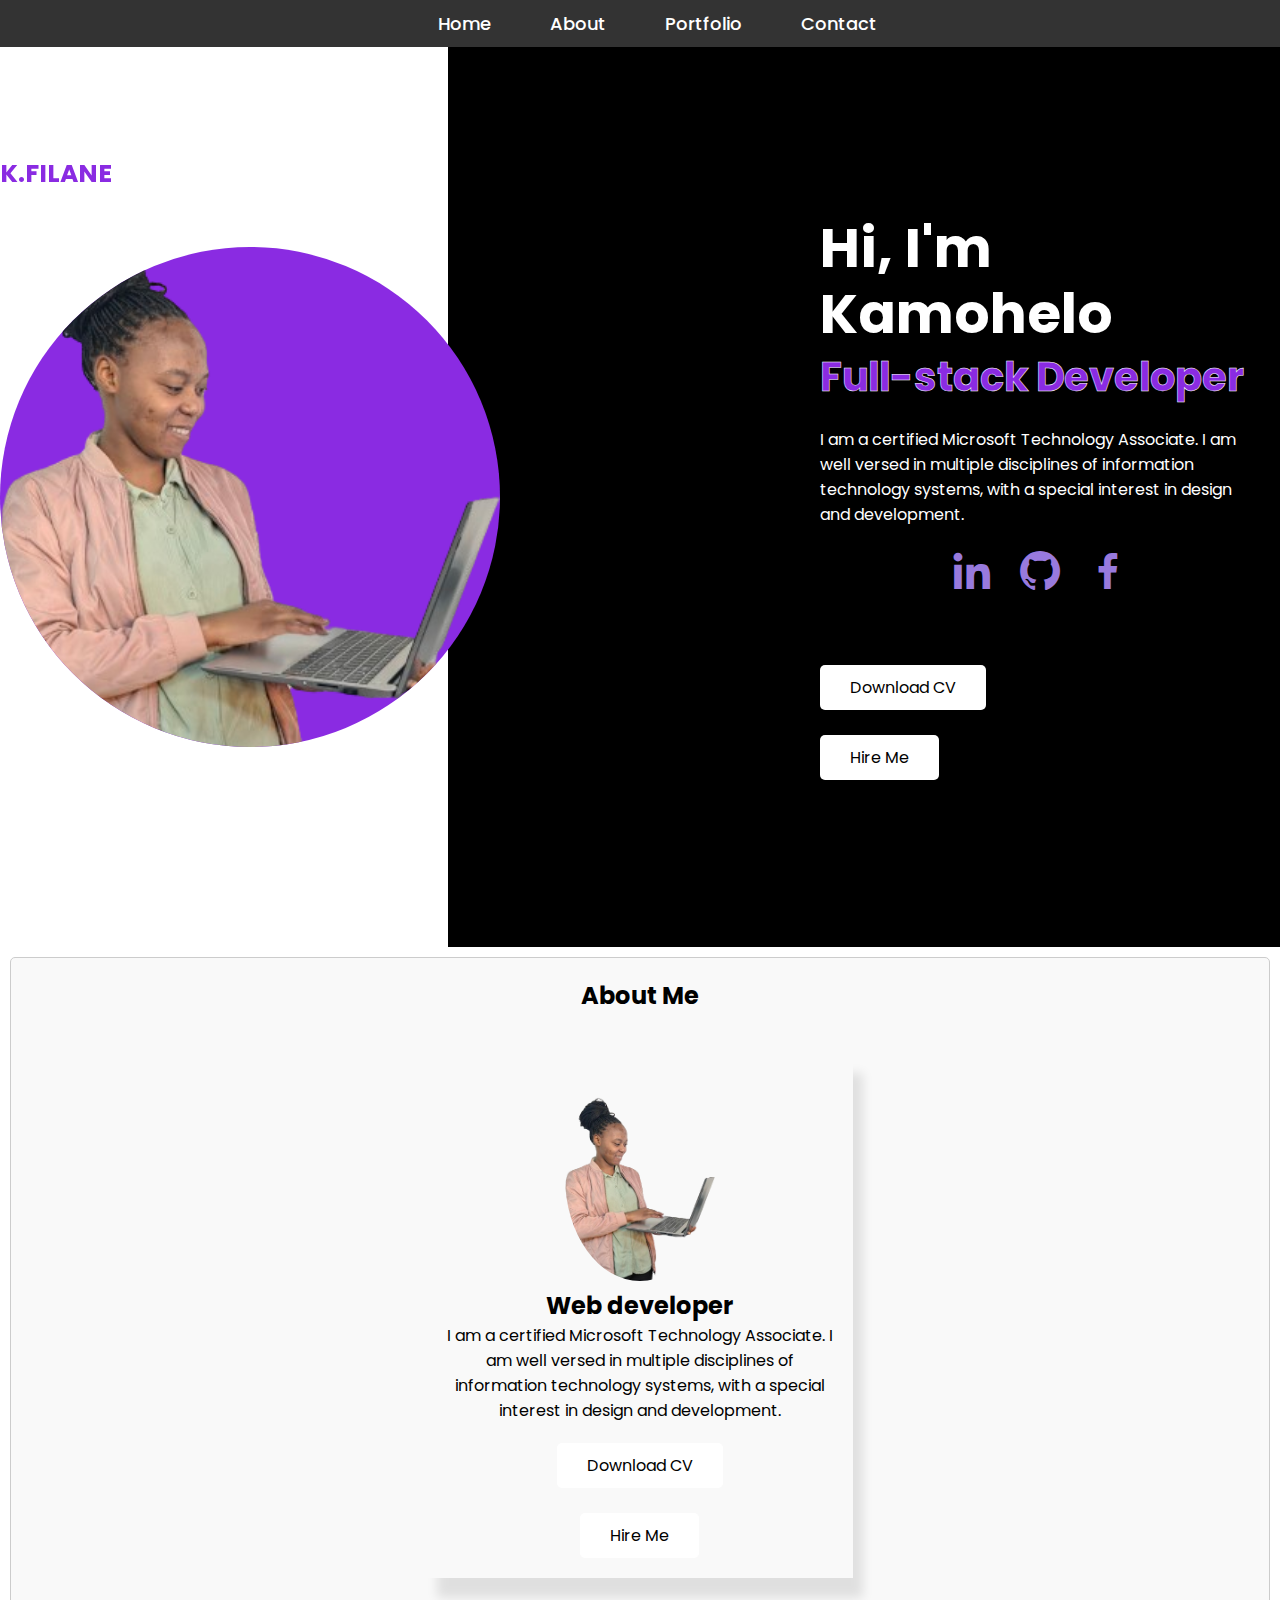
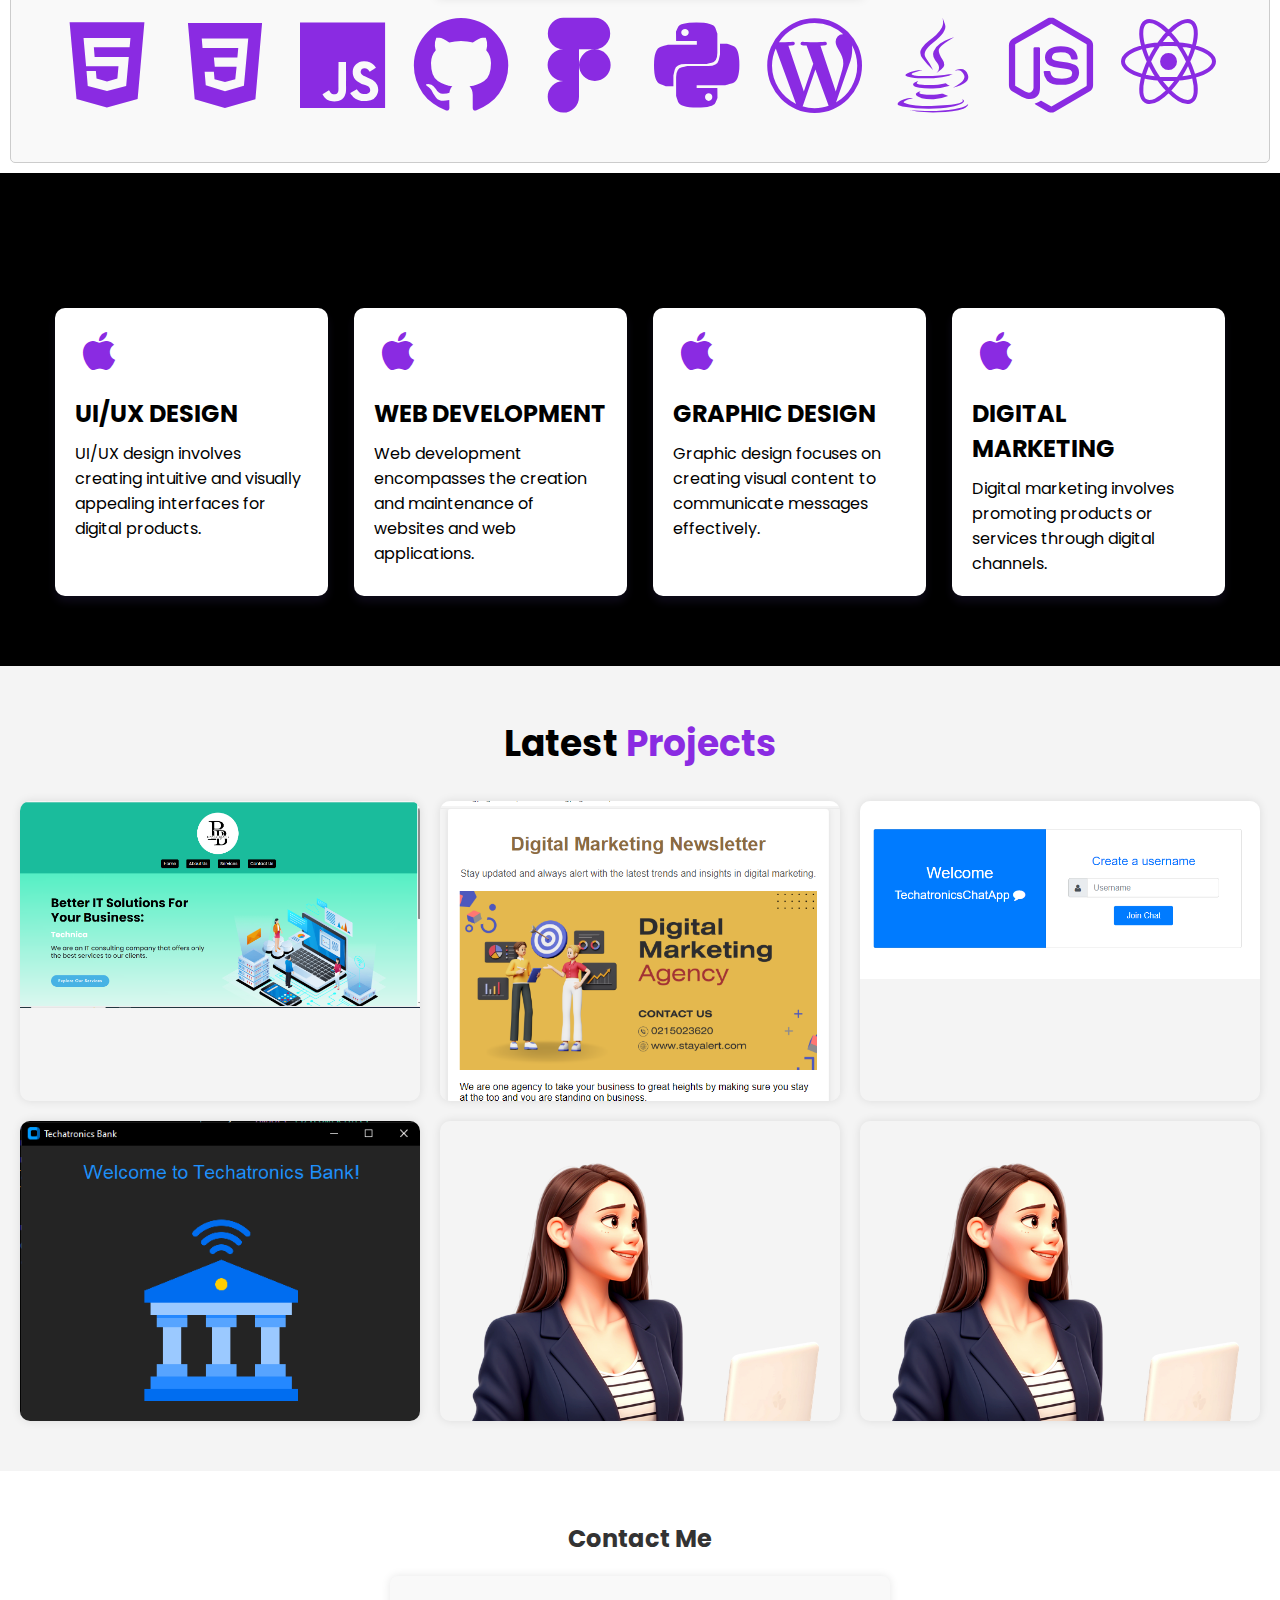
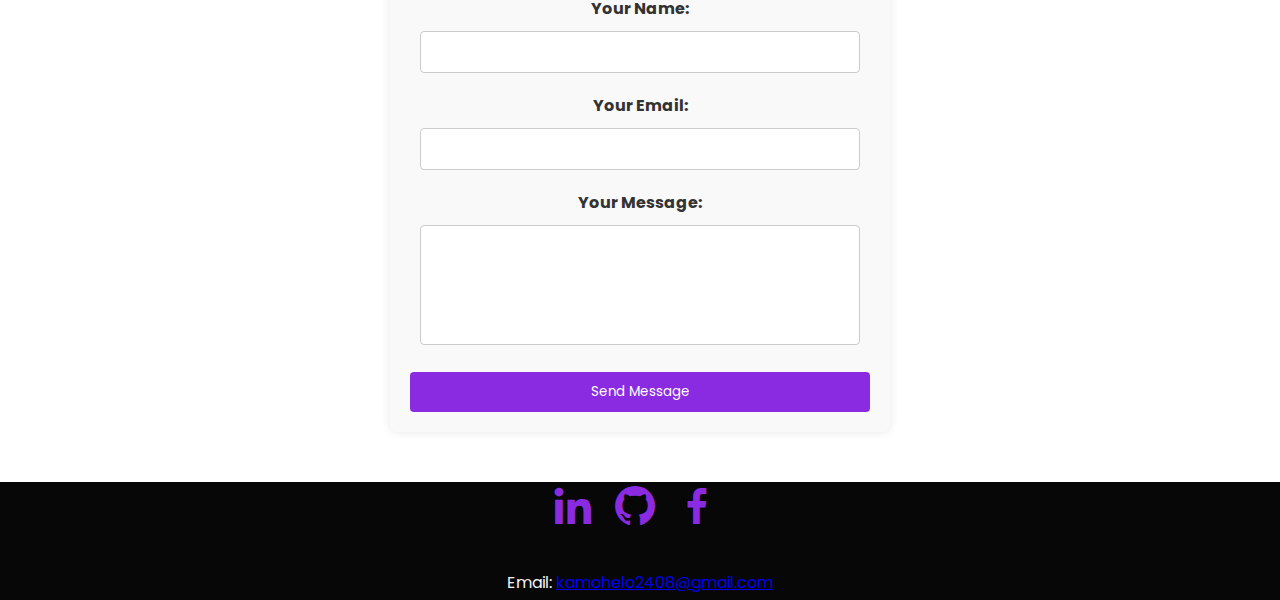
==== index.html @ c48f8f00 "update" ====
<!DOCTYPE html>
<html lang="en">
<head>
    <meta charset="UTF-8">
    <meta name="viewport" content="width=device-width, initial-scale=1.0">
    <title>Kamohelo Filane Portfolio</title>
    <link rel="stylesheet" href="styles.css">
    <link href='https://unpkg.com/boxicons@2.1.4/css/boxicons.min.css' rel='stylesheet'>
</head>
<body>
    <header id="header">
        <div class="header">
            <a href="#" class="logo">K.FILANE</a>
        </div>
        <nav class="navbar">
            <a href="#home3" class="active">Home</a>
            <a href="#about">About</a>
            <a href="#portfolio">Portfolio</a>
            <a href="#contact">Contact</a>
        </nav>
    </header>
    <section class="home">
        <div class="home-image">
            <img src="KamoPro.png" alt="Home Image">
        </div>
        <div class="home-content">
            <h1>Hi, I'm Kamohelo</h1>
            <h3>Full-stack Developer</h3>
            <p>I am a certified Microsoft Technology Associate. I am well versed in multiple disciplines of information technology systems, with a special interest in design and development.</p>
            <div class="home-sci">
                <a href="https://www.linkedin.com/in/kamohelo-filane-396b25119/"><i class="bx bxl-linkedin"></i></a>
                <a href="https://github.com/KFilane"><i class="bx bxl-github"></i></a>
                <a href="#"><i class="bx bxl-facebook"></i></a>
            </div>
            <a href="Kamohelo Filane Resume (1).pdf" class="btn" download>Download CV</a><br><br>
            <a href="#contact" class="btn">Hire Me</a>
        </div>
    </section>
    <section class="section" id="about">
        <div class="top-header">
            <center><h3>About Me</h3></center>
        </div>
        <div class="row">
            <div class="col">
                <div class="about-info">
                    <figure>
                        <img src="Kamo.png" alt="Profile Picture" class="profile">
                        <h2>Web developer</h2>
                        <p>I am a certified Microsoft Technology Associate. I am well versed in multiple disciplines of information technology systems, with a special interest in design and development.</p>
                    </figure>
                    <a href="Personal_Notes_Week_1.docx" class="btn" download>Download CV</a><br><br>
                    <a href="#contact" class="btn">Hire Me</a>
                </div>
            </div>
            <div class="col-skills">
                <div class="skills">
                    <a href="#" title="HTML5"><i class="bx bxl-html5"></i></a>
                    <a href="#" title="CSS3"><i class="bx bxl-css3"></i></a>
                    <a href="#" title="JavaScript"><i class="bx bxl-javascript"></i></a>
                    <a href="https://github.com/KFilane" title="GitHub"><i class="bx bxl-github"></i></a>
                    <a href="#" title="Figma"><i class="bx bxl-figma"></i></a>
                    <a href="#" title="Python"><i class="bx bxl-python"></i></a>
                    <a href="#" title="WordPress"><i class="bx bxl-wordpress"></i></a>
                    <a href="#" title="Java"><i class="bx bxl-java"></i></a>
                    <a href="#" title="Node.js"><i class="bx bxl-nodejs"></i></a>
                    <a href="#" title="React"><i class="bx bxl-react"></i></a>
                    <a href="#" title="MySQL-Databases"><i class='bx bxl-mysql'></i></a>
                </div>
            </div>
        </div>
    </section>
    <section class="services" id="services">
        <div class="container">
            <h1 class="sub-title">My <span>Services</span></h1>
            <div class="services-list">
                <div>
                    <i class="bx bxl-apple" style="color: blueviolet;"></i>
                    <h3>UI/UX DESIGN</h3>
                    <p>UI/UX design involves creating intuitive and visually appealing interfaces for digital products.</p>
                </div>
                <div>
                    <i class="bx bxl-apple" style="color: blueviolet;"></i>
                    <h3>WEB DEVELOPMENT</h3>
                    <p>Web development encompasses the creation and maintenance of websites and web applications.</p>
                </div>
                <div>
                    <i class="bx bxl-apple" style="color: blueviolet;"></i>
                    <h3>GRAPHIC DESIGN</h3>
                    <p>Graphic design focuses on creating visual content to communicate messages effectively.</p>
                </div>
                <div>
                    <i class="bx bxl-apple" style="color: blueviolet;"></i>
                    <h3>DIGITAL MARKETING</h3>
                    <p>Digital marketing involves promoting products or services through digital channels.</p>
                </div>
            </div>
        </div>
    </section>
    <section class="portfolio" id="portfolio">
        <h2 class="heading">Latest <span>Projects</span></h2>
        <div class="portfolio-container">
            <div class="portfolio-box">
                <img src="BBrainsWeb.PNG" alt="Project 1">
                <div class="portfolio-layer">
                    <h4>Binary Brains Consulting Website</h4>
                    <p>

                        The website is a IT Consulting company that offers the 4 services,namely : Data analysis,Software engineering,Cyber security and Technical Support.
                        The aim of the company on how to render these services is for the user to tell us what problems they are experiencing under the provided services and we assist them at our best or give suggestions based on the problem at hand.</p>
                </div>
            </div>
            <div class="portfolio-box">
                <img src="landingpage.PNG" alt="Project 2">
                <div class="portfolio-layer">
                    <h4>Landing page</h4>
                    <p>Showcase difference between landing page and a web page</p>
                </div>
            </div>
            <div class="portfolio-box">
                <img src="chatapp.PNG" alt="Project 2">
                <div class="portfolio-layer">
                    <h4>Chat App</h4>
                    <p>An application that is a chat app between one or more people,allows you to join a room before you can chat.</p>
                </div>
            </div>
            <div class="portfolio-box">
                <img src="bankapp.PNG" alt="Project 2">
                <div class="portfolio-layer">
                    <h4>Banking App</h4>
                    <p>A banking app that allows user to register,login,deposit,withdraw and print statement.</p>
                </div>
            </div>
            <div class="portfolio-box">
                <img src="woman-8670765_640.png" alt="Project 2">
                <div class="portfolio-layer">
                    <h4>Project Title 2</h4>
                    <p>Description of project 2</p>
                </div>
            </div>
            <div class="portfolio-box">
                <img src="woman-8670765_640.png" alt="Project 2">
                <div class="portfolio-layer">
                    <h4>Project Title 2</h4>
                    <p>Description of project 2</p>
                </div>
            </div>
           
        </div>
    </section>

    <section class="contact" id="contact">
        <h2>Contact Me</h2>
        <form action="submit_form.php" method="POST">
            <label for="name">Your Name:</label>
            <input type="text" id="name" name="name" required>
            <label for="email">Your Email:</label>
            <input type="email" id="email" name="email" required>
            <label for="message">Your Message:</label>
            <textarea id="message" name="message" required></textarea>
            <button type="submit">Send Message</button>
        </form>
    </section>
    <footer class="footer">
        <div class="footer-content">
            <div class="social-icons">
                <a href="https://www.linkedin.com/in/kamohelo-filane-396b25119/" class="social-icon"><i class="bx bxl-linkedin"></i></a>
                <a href="https://github.com/KFilane" class="social-icon"><i class="bx bxl-github"></i></a>
                <a href="#" class="social-icon"><i class="bx bxl-facebook"></i></a>
            </div>
            <div class="contact-info">
                <p>Email: <a href="mailto:kamohelo2408@gmail.com">kamohelo2408@gmail.com</a></p>
            </div>
        </div>
    </footer>
    <script src="script.js"></script>
    <script>
        // JavaScript code goes here
        document.getElementById('header').addEventListener('click', function() {
            // Change background color of header
            this.style.backgroundColor = '#ffcc00';
        });

        document.getElementById('hire-me-btn').addEventListener('click', function(event) {
        event.preventDefault(); // Prevent the default action of the link
        alert("Thank you for your interest! Please contact me through the contact form."); // Display an alert message
    });
    </script>
---- styles.css ----
@import url('https://fonts.googleapis.com/css2?family=Poppins:wght@300;400;500;600;700;800;900&display=swap');

* {
    margin: 0;
    padding: 0;
    box-sizing: border-box;
    font-family: 'Poppins', sans-serif;
}

.header {
    position: fixed;
    top: 15%;
    left: 0%;
    width: 100%;
    padding: 20px 10px;
    display: flex;
    justify-content: space-between;
    align-items: center;
    z-index: 100;
}

.logo {
    font-size: 25px;
    color: blueviolet;
    text-decoration: none;
    font-weight: 700;
}

.navbar a {
    font-size: 18px;
    color: white;
    text-decoration: none;
    font-weight: 500;
    margin-left: 35px;
    transition: .3s;
    margin-top: 10px;
   
   
}


.home {
    height: 100vh;
    background: linear-gradient(-90deg, black 65%, white 35%);
    display: flex;
    align-items: center;
}



.home-image {
    width: 500px;
    height: 500px;
    background: blueviolet;
    border-radius: 50%; /* Make the image container circular */
    overflow: hidden; /* Ensure inner content is contained within the circle */
    transition: transform 0.5s ease; /* Add transition for smooth movement */
    transform: translateX(-200px); /* Initial position to slide to the right */
}

.home:hover .home-image {
    transform: translateX(0); /* Move circle to the center on hover */
}


.home-content {
    max-width: 600px;
    color: white;
    text-align: right;
}

.home-content h1 {
    font-size: 55px;
    line-height: 1.2;
    text-align: left;
}

.home-content h3 {
    font-size: 40px;
    color: blueviolet;
    -webkit-text-stroke: .5px white;
}

.home-content p {
    font-size: 16px;
    margin-top: 20px;
}

.home-sci {
    margin-bottom: 30px;
    display: flex;
    justify-content: center; /* Align icons horizontally at the center */
}

.home-sci a {
    margin: 0 10px; /* Adjust spacing between icons */
    color: #987add; /* Change social icon color */
    font-size: 24px;
}

.home-sci a:hover{
    background: rgb(0, 0, 0);
    color: #fff;
}



body {
    margin: 0;
    padding: 0;
    font-family: Arial, sans-serif;
}

.header {
    text-align: center;
    padding: 20px 0;
}

.navbar {
    text-align: center;
    background-color: #333;
    padding: 10px 0;
}

.navbar a {
    color: white;
    text-decoration: none;
    padding: 20px 10px;
}

.navbar a:hover {
    background-color: blueviolet;
}

.home {
    display: flex;
    justify-content: center;
    align-items: center;
    height: 100vh;
}

.home-image {
    position: relative;
    width: 500px; /* Adjust this value as needed */
    height: 500px; /* Adjust this value as needed */
    border-radius: 50%; /* Makes the image container circular */
    overflow: hidden; /* Ensures the inner circle is contained within the circle */
    margin-left: 200px;
}



.home-image img {
    position: absolute;
    top: 50%;
    left: 50%;
    transform: translate(-50%, -50%);
    width: 100%; /* Ensures the image fills the circular container */
    height: auto; /* Maintains aspect ratio */
    z-index: 2; /* Ensures the image is on top of the inner circle */
}





.home-content {
    flex: 1;
    text-align: left;
    padding: 0 20px; /* Adjust this value as needed */
    margin-left: 100px;
}

.home-content h3 {
    margin-top: 0;
}

.home-content p {
    margin-bottom: 20px;
}

.home-sci {
    margin-top: 20px;
}

.home-sci a {
    margin-right: 10px;
    margin-bottom: 20px;
}

/* Add this CSS to your styles.css file */

.btn {
    display: inline-block;
    padding: 10px 30px;
    background-color: white; /* Green */
    color: black;
    text-decoration: none;
    border: none;
    border-radius: 5px;
    cursor: pointer;
    transition: background-color 0.3s;
}

.btn:hover {
    background-color: blueviolet; /* Darker Green */
}

.section{
    padding-block: 5em;
}
.row {
    display: flex;
    flex-wrap: wrap;
    justify-content: center;
    align-items: flex-start;
}

.col {
    width: 35%; /* Adjust the width as needed */
    border-radius: 5px solid black;
    padding: 20px;
    margin: 30px 20px;
    box-shadow: 10px 20px 10px rgba(0, 0, 0, 0.1);
   
   
}


.about-info {
    text-align: center;
}

.about-info figure {
    margin-bottom: 20px;
}

.about-info img {
    width: 150px; /* Adjust the width as needed */
    border-radius: 50%; /* Make the image round */
}

/* Style for the skill boxes */

.skills a i {
    font-size: 114px; /* Adjust the font size as desired */
    color: blueviolet;
}


.services .heading span {
    color: blueviolet;
}

.section-container {
    display: flex;
    flex-wrap: wrap;
}

.section {
    flex: 1;
    padding: 20px;
    margin: 10px;
    border: 1px solid #ccc;
    border-radius: 5px;
    background-color: #f9f9f9;
}

.section h2 {
    margin-top: 0;
}




.services {
    background-color: #000000;
    padding: 50px 0;
}

.container {
    max-width: 1200px;
    margin: 0 auto;
    padding: 0 15px;
}

.sub-title {
    text-align: center;
    font-size: 36px;
    margin-bottom: 30px;
}

.services-list {
    display: flex;
    flex-wrap: wrap;
    justify-content: space-between;
}

.services-list > div {
    flex-basis: calc(25% - 20px);
    margin-bottom: 20px;
    background-color: #fff;
    padding: 20px;
    border-radius: 10px;
    box-shadow: 0 6px 8px rgba(134, 109, 243, 0.1);
}

.bx {
    font-size: 48px;
    margin-bottom: 20px;
}

h3 {
    font-size: 24px;
    margin-bottom: 10px;
}

p {
    font-size: 16px;
}

.portfolio {
    padding: 50px 0;
    background-color: #f4f4f4;
    text-align: center;
}

.portfolio .heading {
    font-size: 36px;
    margin-bottom: 30px;
}

.portfolio .heading span {
    color: blueviolet;
}

.portfolio-container {
    display: flex;
    justify-content: center;
    flex-wrap: wrap;
    gap: 20px;
    margin-top: 10px;
}

.portfolio-box {
    position: relative;
    width: 400px;
    height: 300px;
    overflow: hidden;
    border-radius: 10px;
    box-shadow: 0px 0px 10px rgba(0, 0, 0, 0.1);
}

.portfolio-box img {
    width: 100%;
    height: auto;
    transition: transform 0.3s ease;
}

.portfolio-box:hover img {
    transform: scale(1.1);
}

.portfolio-layer {
    position: absolute;
    bottom: 0;
    left: 0;
    width: 100%;
    background-color: blueviolet(52, 152, 219, 0.8);
    color: #070707;
    padding: 15px;
    box-sizing: border-box;
    transition: 0.3s;
    opacity: 0;
}

.portfolio-box:hover .portfolio-layer {
    opacity: 1;
}

.portfolio-layer h4 {
    margin: 0;
    font-size: 20px;
}

.portfolio-layer p {
    margin: 10px 0;
    font-size: 14px;
}

.portfolio-layer a {
    color: #fff;
    text-decoration: none;
    font-size: 24px;
    transition: 0.3s;
}

.portfolio-layer a:hover {
    color: #fff;
    transform: translateY(-3px);
}


.contact {
    padding: 50px 0;
    text-align: center;
}

.contact h2 {
    margin-bottom: 20px;
    font-size: 24px;
    color: #333;
}

.contact form {
    max-width: 500px;
    margin: 0 auto;
    padding: 20px;
    background-color: #f9f9f9;
    border-radius: 8px;
    box-shadow: 0 0 10px rgba(0, 0, 0, 0.1);
}

.contact form label {
    display: block;
    margin-bottom: 10px;
    font-weight: bold;
    color: #333;
}

.contact form input[type="text"],
.contact form input[type="email"],
.contact form textarea {
    width: calc(100% - 20px);
    padding: 10px;
    margin-bottom: 20px;
    border: 1px solid #ccc;
    border-radius: 4px;
}

.contact form textarea {
    resize: none;
    height: 120px;
}

.contact form button[type="submit"] {
    display: block;
    width: 100%;
    padding: 10px;
    background-color: blueviolet;
    color: #fff;
    border: none;
    border-radius: 4px;
    cursor: pointer;
    transition: background-color 0.3s ease;
}

.contact form button[type="submit"]:hover {
    background-color: blueviolet;
}


.footer {
    text-align: center; /* Center-align the content */
    background-color: #070707;
}

.footer-content {
    display: inline-block; /* Make the content block-level to center it */
    text-align: center; /* Reset text alignment for inner content */
    max-width: 600px; /* Adjust the maximum width of the content */
    margin: 0 auto; /* Center the content horizontally */
}

.social-icons {
    margin-bottom: 20px; /* Add some space between social icons and contact info */
}

.social-icon {
    color: blueviolet;
    font-size: 24px;
    margin-right: 10px;
    transition: color 0.3s ease;
}

.social-icon:hover {
    color: white;
}

.contact-info {
    text-align: right;
    color: #f4f4f4;
}

.contact-info p {
    margin: 5px 0;
}
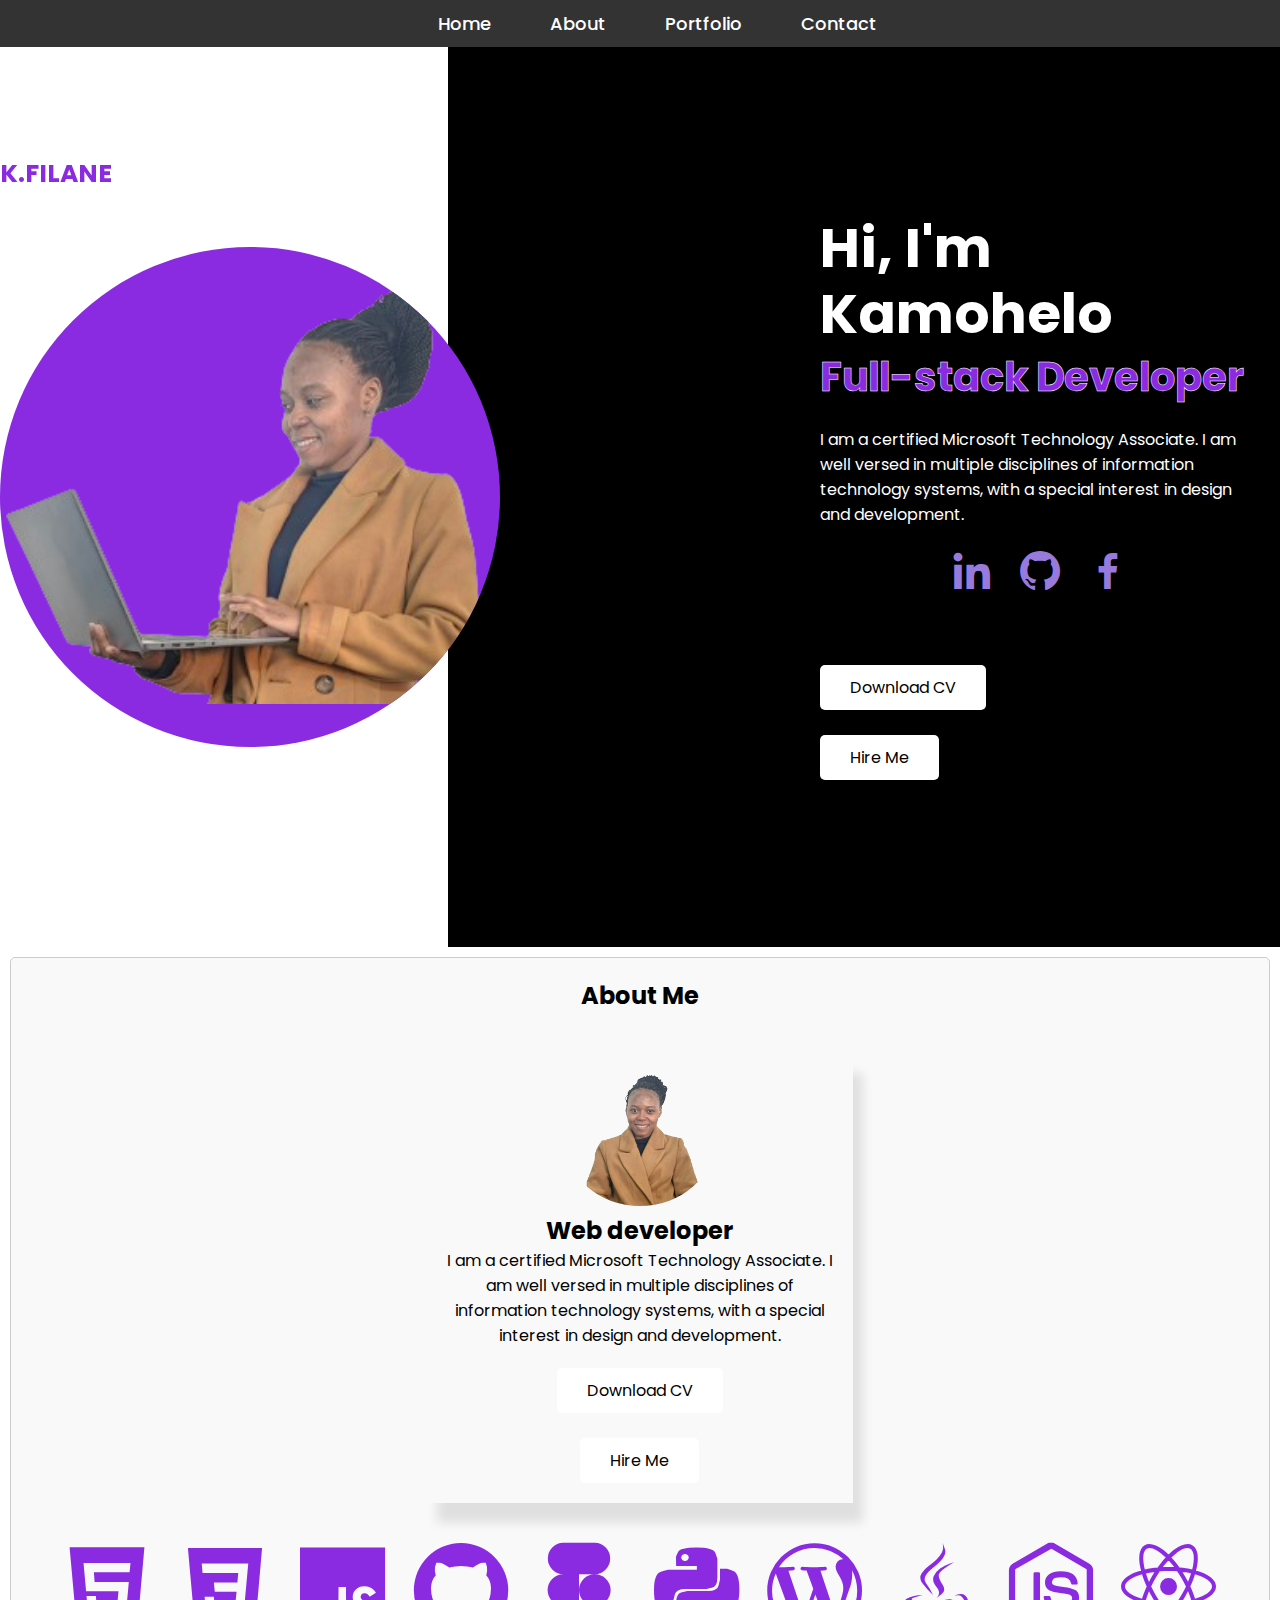
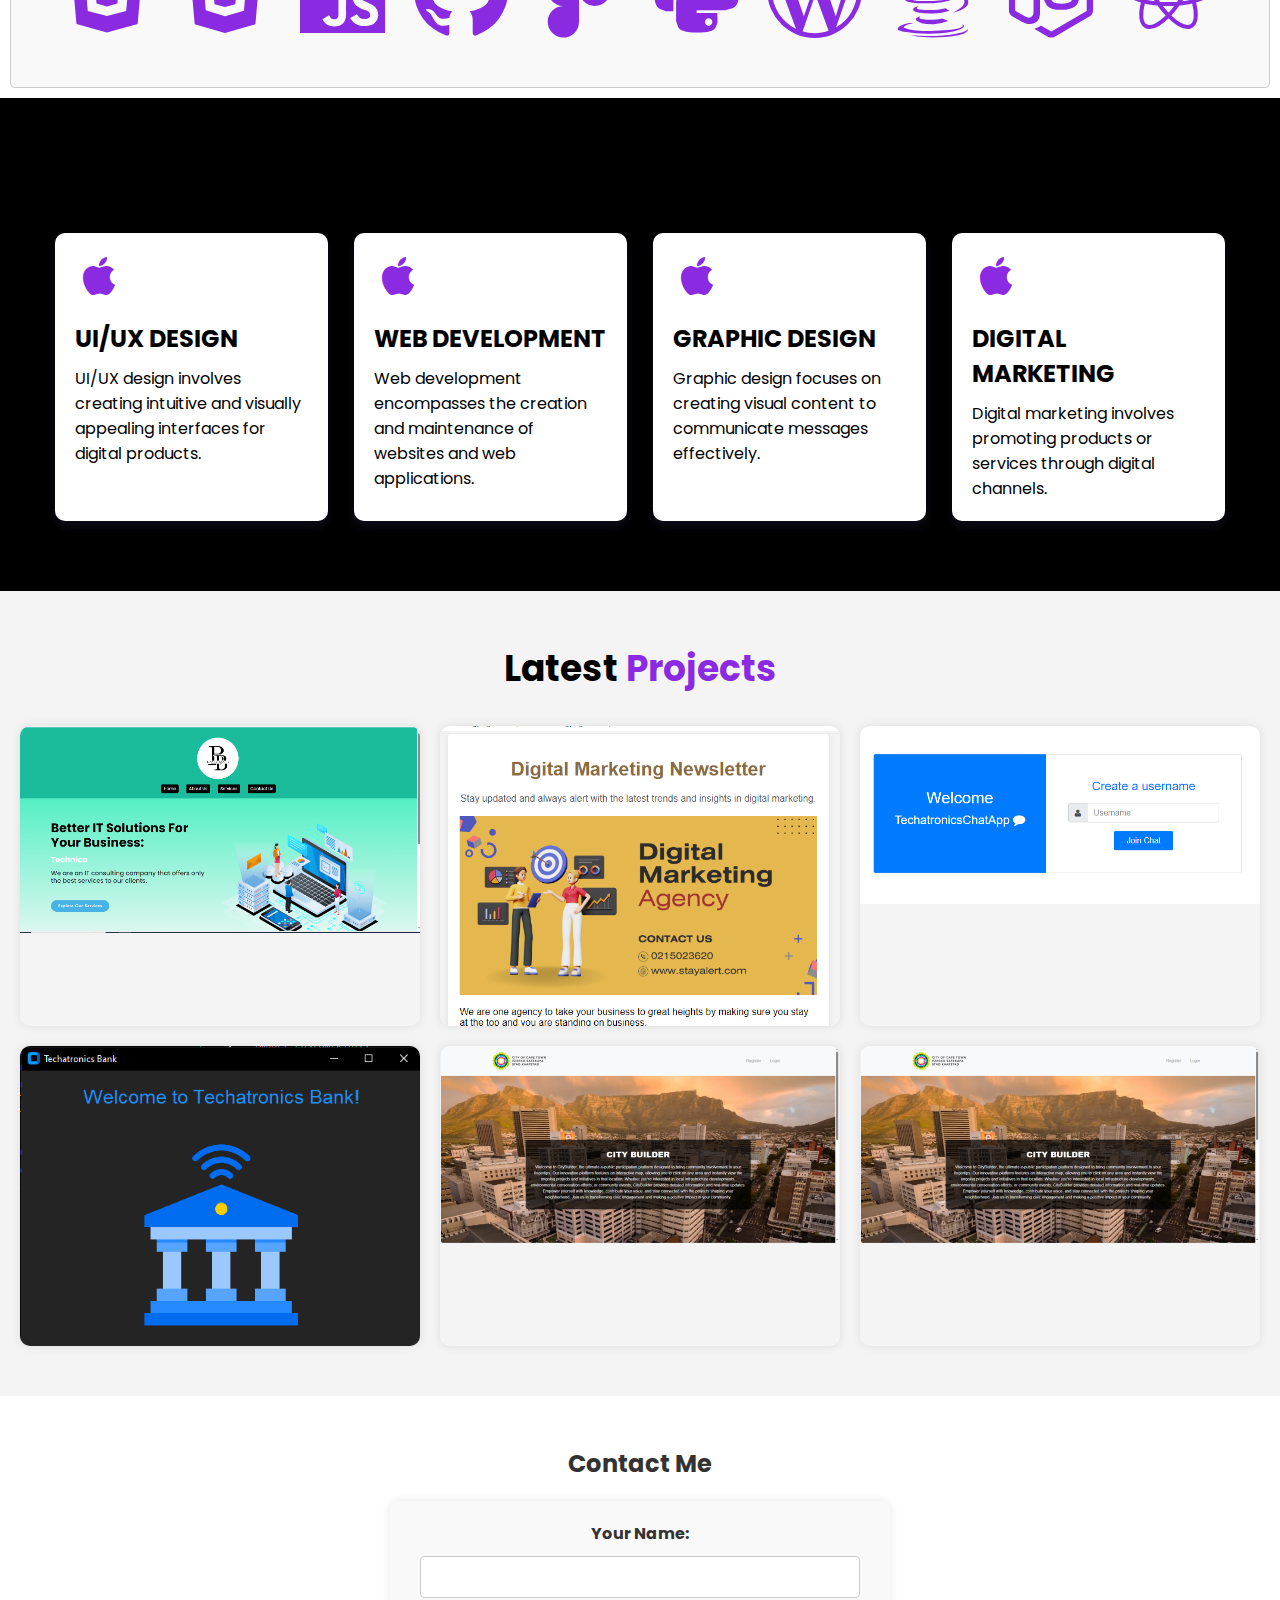
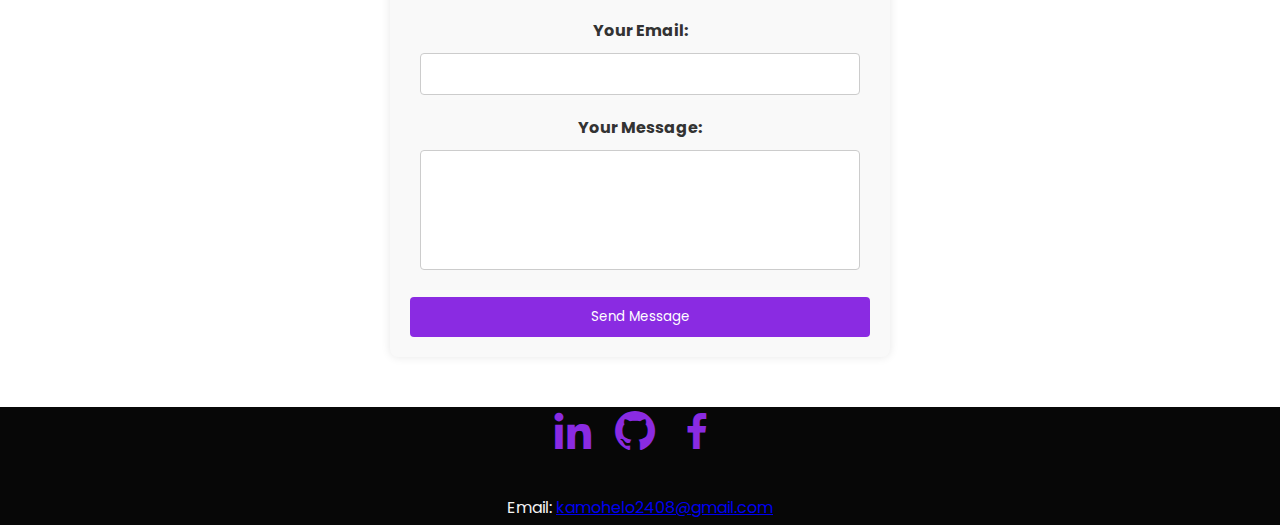
==== commit a4764f3b: "projects update" ====
--- a/index.html
+++ b/index.html
@@ -21,7 +21,7 @@
     </header>
     <section class="home">
         <div class="home-image">
-            <img src="KamoPro.png" alt="Home Image">
+            <img src="side.png" alt="Home Image">
         </div>
         <div class="home-content">
             <h1>Hi, I'm Kamohelo</h1>
@@ -44,7 +44,7 @@
             <div class="col">
                 <div class="about-info">
                     <figure>
-                        <img src="Kamo.png" alt="Profile Picture" class="profile">
+                        <img src="front.png" alt="Profile Picture" class="profile">
                         <h2>Web developer</h2>
                         <p>I am a certified Microsoft Technology Associate. I am well versed in multiple disciplines of information technology systems, with a special interest in design and development.</p>
                     </figure>
@@ -110,39 +110,52 @@
                 </div>
             </div>
             <div class="portfolio-box">
-                <img src="landingpage.PNG" alt="Project 2">
-                <div class="portfolio-layer">
-                    <h4>Landing page</h4>
-                    <p>Showcase difference between landing page and a web page</p>
-                </div>
-            </div>
-            <div class="portfolio-box">
-                <img src="chatapp.PNG" alt="Project 2">
-                <div class="portfolio-layer">
-                    <h4>Chat App</h4>
-                    <p>An application that is a chat app between one or more people,allows you to join a room before you can chat.</p>
-                </div>
-            </div>
-            <div class="portfolio-box">
-                <img src="bankapp.PNG" alt="Project 2">
-                <div class="portfolio-layer">
-                    <h4>Banking App</h4>
-                    <p>A banking app that allows user to register,login,deposit,withdraw and print statement.</p>
-                </div>
-            </div>
-            <div class="portfolio-box">
-                <img src="woman-8670765_640.png" alt="Project 2">
-                <div class="portfolio-layer">
-                    <h4>Project Title 2</h4>
-                    <p>Description of project 2</p>
-                </div>
-            </div>
-            <div class="portfolio-box">
-                <img src="woman-8670765_640.png" alt="Project 2">
-                <div class="portfolio-layer">
-                    <h4>Project Title 2</h4>
-                    <p>Description of project 2</p>
-                </div>
+    <a href="https://stayalertdigital.netlify.app/newsletter.html" target="_blank"> <!-- Add your link here -->
+        <img src="landingpage.PNG" alt="Project 2">
+        <div class="portfolio-layer">
+            <h4>Chat App</h4>
+            <p>An application that is a chat app between one or more people, allows you to join a room before you can chat.</p>
+        </div>
+    </a>
+</div>
+            <div class="portfolio-box">
+                <a href="your-link-here" target="_blank"> <!-- Add your link here -->
+                    <img src="chatapp.PNG" alt="Project 2">
+                    <div class="portfolio-layer">
+                        <h4>Chat App</h4>
+                        <p>An application that is a chat app between one or more people, allows you to join a room before you can chat.</p>
+                    </div>
+                </a>
+            </div>
+            
+
+            <div class="portfolio-box">
+                <a href="https://github.com/SihleMtshini/TechatronicsBankingApp" target="_blank"> <!-- Add your link here -->
+                    <img src="bankapp.PNG" alt="Project 2">
+                    <div class="portfolio-layer">
+                        <h4>Banking application</h4>
+                        <p>A banking app that allows user to register,login,deposit,withdraw and print statement.</p>
+                    </div>
+                </a>
+            </div>
+
+            <div class="portfolio-box">
+                <a href="https://664b08f656a6517aff08fac7--joyful-trifle-cbba68.netlify.app/" target="_blank"> <!-- Add your link here -->
+                    <img src="Citi-builder.png" alt="Project 2">
+                    <div class="portfolio-layer">
+                        <h4>Chat App</h4>
+                        <p>An application that is a chat app between one or more people, allows you to join a room before you can chat.</p>
+                    </div>
+                </a>
+            </div>
+            <div class="portfolio-box">
+                <a href="https://664b08f656a6517aff08fac7--joyful-trifle-cbba68.netlify.app/" target="_blank"> <!-- Add your link here -->
+                    <img src="Citi-builder.png" alt="Project 2">
+                    <div class="portfolio-layer">
+                        <h4>Chat App</h4>
+                        <p>An application that is a chat app between one or more people, allows you to join a room before you can chat.</p>
+                    </div>
+                </a>
             </div>
            
         </div>
@@ -150,16 +163,29 @@
 
     <section class="contact" id="contact">
         <h2>Contact Me</h2>
-        <form action="submit_form.php" method="POST">
+        <form action="https://formsubmit.co/kamohelo2408@gmail.com" method="POST">
+            <!-- Replace 'your-form-id' with your actual FormSubmit.co form ID -->
+    
+            <!-- Hidden inputs for FormSubmit.co -->
+            <input type="hidden" name="_subject" value="New submission!">
+            <input type="hidden" name="_captcha" value="false">
+            <input type="hidden" name="_template" value="table">
+            <input type="hidden" name="_next" value="https://kamohelofilaneportfolio.netlify.app/">
+            <!-- Replace 'https://your-website.com/thank-you.html' with your actual thank you page URL -->
+    
             <label for="name">Your Name:</label>
             <input type="text" id="name" name="name" required>
+    
             <label for="email">Your Email:</label>
             <input type="email" id="email" name="email" required>
+    
             <label for="message">Your Message:</label>
             <textarea id="message" name="message" required></textarea>
+    
             <button type="submit">Send Message</button>
         </form>
     </section>
+    
     <footer class="footer">
         <div class="footer-content">
             <div class="social-icons">
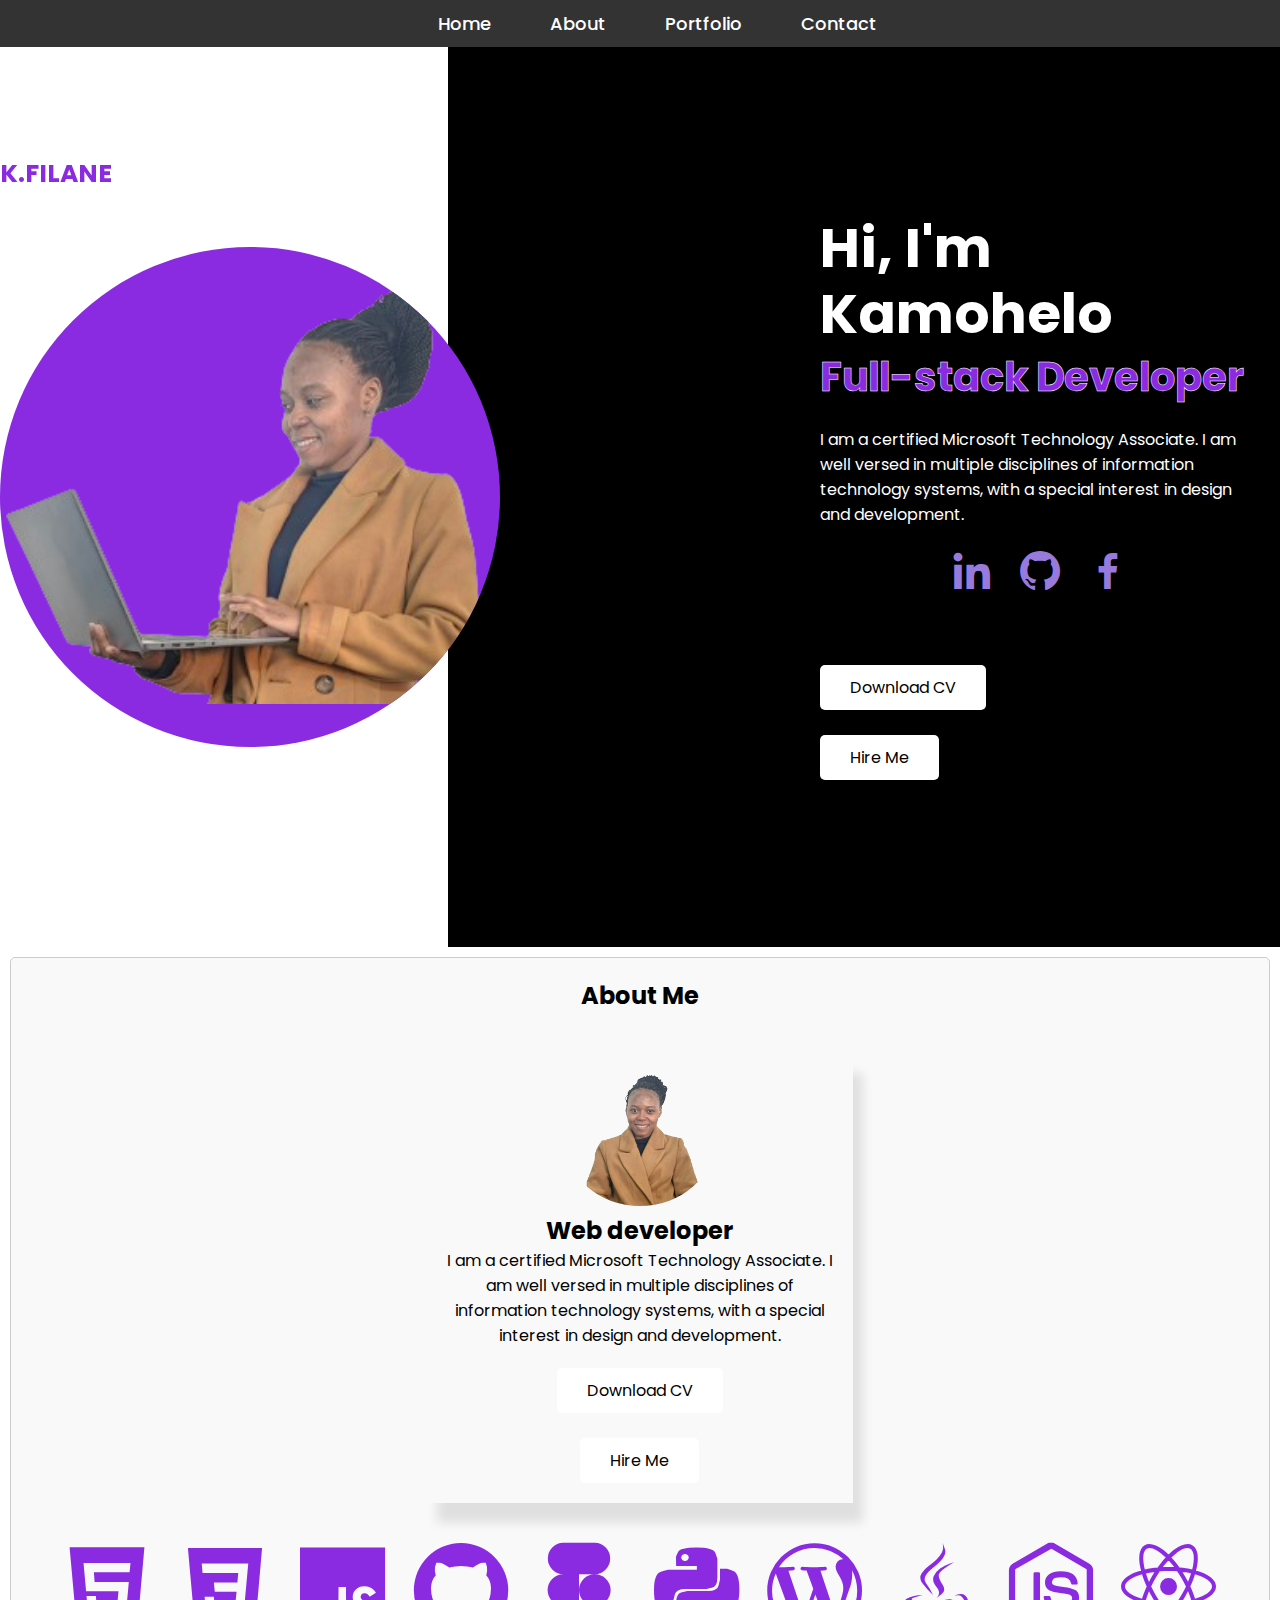
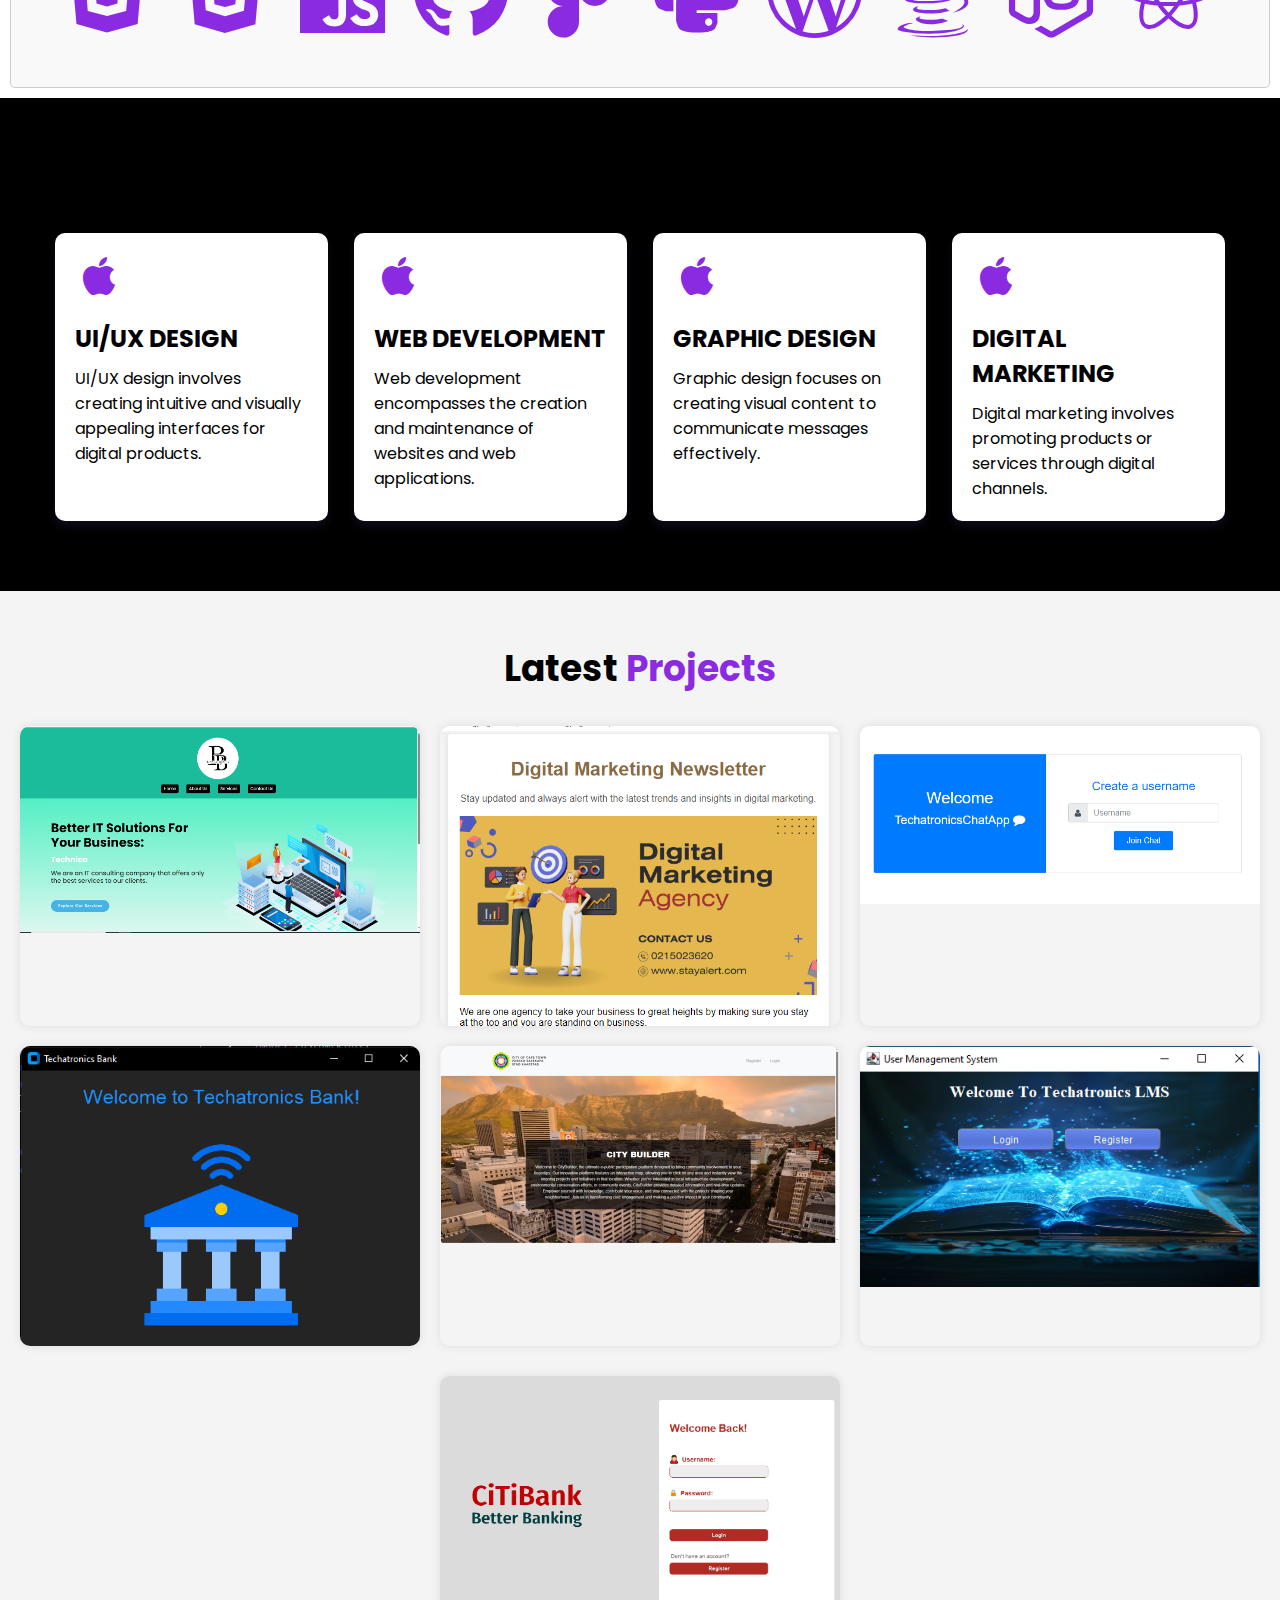
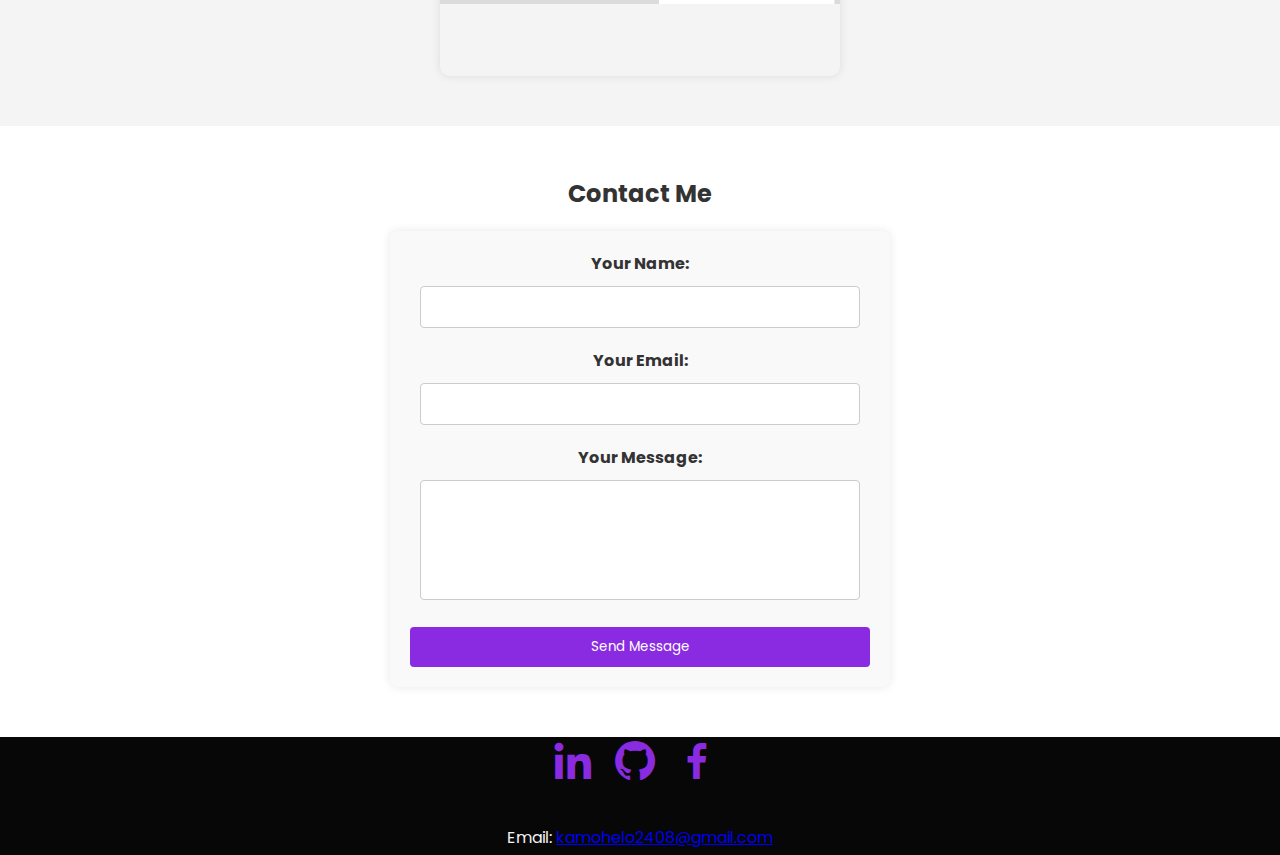
==== commit b82453c0: "update" ====
--- a/index.html
+++ b/index.html
@@ -99,16 +99,19 @@
     <section class="portfolio" id="portfolio">
         <h2 class="heading">Latest <span>Projects</span></h2>
         <div class="portfolio-container">
-            <div class="portfolio-box">
-                <img src="BBrainsWeb.PNG" alt="Project 1">
-                <div class="portfolio-layer">
-                    <h4>Binary Brains Consulting Website</h4>
-                    <p>
-
-                        The website is a IT Consulting company that offers the 4 services,namely : Data analysis,Software engineering,Cyber security and Technical Support.
-                        The aim of the company on how to render these services is for the user to tell us what problems they are experiencing under the provided services and we assist them at our best or give suggestions based on the problem at hand.</p>
-                </div>
-            </div>
+           
+            <div class="portfolio-box">
+                <a href="https://github.com/KFilane/GroupwebsiteConsulting" target="_blank"> <!-- Add your link here -->
+                    <img src="BBrainsWeb.PNG" alt="Project 2">
+                    <div class="portfolio-layer">
+                        <h4>Binary Brains Consulting Website</h4>
+                        <p>The website is a IT Consulting company that offers the 4 services,namely : Data analysis,Software engineering,Cyber security and Technical Support.
+                            The aim of the company on how to render these services is for the user to tell us what problems they are experiencing under the provided services and we assist them at our best or give suggestions based on the problem at hand.</p>
+                    </div>
+                </a>
+            </div>
+
+
             <div class="portfolio-box">
     <a href="https://stayalertdigital.netlify.app/newsletter.html" target="_blank"> <!-- Add your link here -->
         <img src="landingpage.PNG" alt="Project 2">
@@ -119,7 +122,7 @@
     </a>
 </div>
             <div class="portfolio-box">
-                <a href="your-link-here" target="_blank"> <!-- Add your link here -->
+                <a href="https://github.com/NurudeenArnold/TechatronicsChatApp" target="_blank"> <!-- Add your link here -->
                     <img src="chatapp.PNG" alt="Project 2">
                     <div class="portfolio-layer">
                         <h4>Chat App</h4>
@@ -149,16 +152,29 @@
                 </a>
             </div>
             <div class="portfolio-box">
-                <a href="https://664b08f656a6517aff08fac7--joyful-trifle-cbba68.netlify.app/" target="_blank"> <!-- Add your link here -->
-                    <img src="Citi-builder.png" alt="Project 2">
-                    <div class="portfolio-layer">
-                        <h4>Chat App</h4>
+                <a href="https://github.com/NurudeenArnold/LMS_Techatronics" target="_blank"> <!-- Add your link here -->
+                    <img src="image.png" alt="Project 2">
+                    <div class="portfolio-layer">
+                        <h4>Learning Management System</h4>
                         <p>An application that is a chat app between one or more people, allows you to join a room before you can chat.</p>
                     </div>
                 </a>
             </div>
+            <div class="portfolio-container">
            
-        </div>
+                <div class="portfolio-box">
+                    <a href="https://github.com/Xola-Kota-2016/CiTi-Bank" target="_blank"> <!-- Add your link here -->
+                        <img src="bankbot.png" alt="Project 2">
+                        <div class="portfolio-layer">
+                            <h4>Bank with Chatbot</h4>
+                            <p>The website is a IT Consulting company that offers the 4 services,namely : Data analysis,Software engineering,Cyber security and Technical Support.
+                                </p>
+                        </div>
+                    </a>
+                </div>
+        </div>
+       
+       
     </section>
 
     <section class="contact" id="contact">
